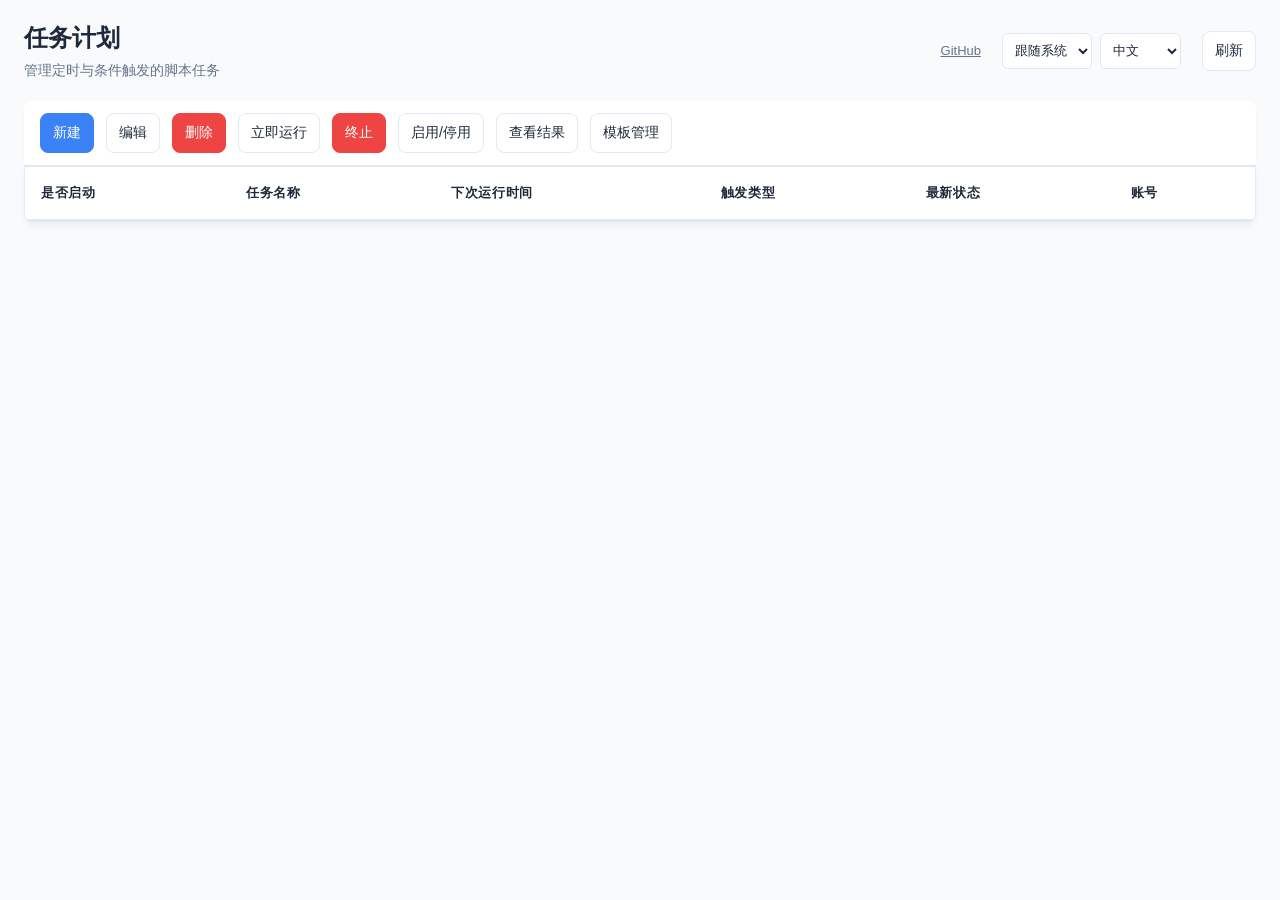
==== fn-scheduler/app/www/index.html @ 003c0824 "feat: 更新 fn-scheduler，优化前置任务界面效果" ====
<!DOCTYPE html>
<html lang="zh-CN">

<head>
  <meta charset="UTF-8" />
  <meta name="viewport" content="width=device-width, initial-scale=1" />
  <title data-i18n="app.title">任务计划</title>
  <link rel="stylesheet" href="style.css" />
</head>

<body>
  <header class="app-header">
    <div>
      <h1 data-i18n="app.title">任务计划</h1>
      <p class="subtitle" data-i18n="app.subtitle">管理定时与条件触发的脚本任务</p>
    </div>
    <div class="header-actions">
      <a href="https://github.com/RROrg/fn-apps" target="_blank" rel="noopener" id="githubLink"
        class="muted github-link" data-i18n="app.github">GitHub</a>
      <div class="theme-toggle-row">
        <select id="themeSelect" class="theme-select" aria-label="主题选择">
          <option value="system" data-i18n="theme.system">跟随系统</option>
          <option value="light" data-i18n="theme.light">亮模式</option>
          <option value="dark" data-i18n="theme.dark">暗模式</option>
        </select>
        <select id="langSelect" class="lang-select" aria-label="语言选择">
          <option value="zh-CN">中文</option>
          <option value="en">English</option>
        </select>
      </div>
      <button id="btnRefresh" class="ghost" data-i18n="btn.refresh">刷新</button>
    </div>
  </header>

  <main>
    <section class="panel table-panel">
      <div class="panel-toolbar toolbar">
        <button id="btnCreate" class="primary" data-i18n="btn.create">新建</button>
        <button id="btnEdit" data-i18n="btn.edit">编辑</button>
        <button id="btnDelete" class="danger" data-i18n="btn.delete">删除</button>
        <button id="btnRun" data-i18n="btn.run">立即运行</button>
        <button id="btnStop" class="danger" data-i18n="btn.stop">终止</button>
        <button id="btnToggle" data-i18n="btn.toggle">启用/停用</button>
        <button id="btnResults" data-i18n="btn.results">查看结果</button>
        <button id="btnManageTemplates" data-i18n="btn.manage_templates">模板管理</button>
      </div>

      <div class="table-wrapper">
        <table id="taskTable">
          <thead>
            <tr>
              <th data-i18n="table.enabled">是否启动</th>
              <th data-i18n="table.name">任务名称</th>
              <th data-i18n="table.next_run">下次运行时间</th>
              <th data-i18n="table.trigger">触发类型</th>
              <th data-i18n="table.latest_status">最新状态</th>
              <th data-i18n="table.account">账号</th>
            </tr>
          </thead>
          <tbody></tbody>
        </table>
        <div id="emptyState" class="empty hidden" data-i18n="empty.no_tasks">暂无任务，点击“新建”开始配置。</div>
      </div>
    </section>
  </main>

  <div id="taskModal" class="modal hidden" role="dialog" aria-modal="true">
    <div class="modal-content">
      <div class="modal-header">
        <h2 id="taskModalTitle" data-i18n="modal.task.new">新建任务</h2>
        <button class="ghost" data-close>&times;</button>
      </div>
      <form id="taskForm">
        <input type="hidden" name="task_id" />
        <div class="form-grid">
          <label>
            <span data-i18n="field.name">任务名称</span>
            <input type="text" name="name" required maxlength="64" />
          </label>
          <label>
            <span data-i18n="field.account">用户账号</span>
            <div class="account-wrapper">
              <select name="account" id="accountSelect" required></select>
              <button type="button" id="btnReloadAccounts" class="ghost small" data-i18n="btn.refresh">刷新</button>
            </div>
            <small id="accountStatus" class="muted account-status-text" data-i18n="field.account_hint">Linux
              环境仅可选择系统组的账号；Windows 环境默认使用当前登录账号</small>
          </label>
          <label>
            <span data-i18n="field.trigger">触发方式</span>
            <select name="trigger_type" id="triggerType">
              <option value="schedule" data-i18n="trigger.schedule">定时</option>
              <option value="event" data-i18n="trigger.event">事件</option>
            </select>
          </label>


        </div>

        <div class="form-section" data-section="schedule">
          <label>
            <span data-i18n="field.cron">Cron 表达式</span>
            <div class="cron-input-wrapper">
              <input type="text" name="schedule_expression" placeholder="例如：*/5 * * * *" data-i18n="cron.placeholder"
                data-i18n-attr="placeholder" />
              <button type="button" id="btnCronGenerator" class="ghost small"
                data-i18n="btn.cron_generator">生成器</button>
            </div>
            <small data-i18n="field.cron_hint">标准 5 字段 Cron，分钟 小时 日 月 周（周字段 0=周一）</small>
          </label>
        </div>

        <div class="form-section hidden" data-section="event">
          <label>
            <span data-i18n="field.event_type">事件类型</span>
            <select name="event_type" id="eventType">
              <option value="script" data-i18n="event.script">条件脚本</option>
              <option value="system_boot" data-i18n="event.system_boot">系统开机</option>
              <option value="system_shutdown" data-i18n="event.system_shutdown">系统关机</option>
            </select>
            <small data-i18n="field.event_hint">系统开/关机事件在服务启动或停止时各触发一次</small>
          </label>
          <div data-event-subsection="script">
            <label>
              <span data-i18n="event.script_note">条件脚本（返回 0 触发）</span>
              <textarea name="condition_script" rows="3"
                placeholder="#!/bin/bash&#10;test -f /tmp/ready.flag"></textarea>
            </label>
            <label>
              <span data-i18n="event.interval_label">检测间隔（秒）</span>
              <input type="number" name="condition_interval" min="10" value="60" />
            </label>
          </div>
        </div>

        <label>
          <span data-i18n="field.pre_tasks">前置任务</span>
          <div class="pretask-wrapper">
            <div id="preTaskChecklist" class="pretask-checklist" aria-label="前置任务选择"></div>
            <select name="pre_task_ids" id="preTaskSelect" multiple size="4" class="hidden-pretask-select"></select>
            <button type="button" id="btnClearPreTasks" class="ghost small" data-i18n="btn.clear_pre_tasks">全取消</button>
          </div>
          <small data-i18n="field.pre_tasks_hint">仅当所选任务最近一次成功后才执行</small>
        </label>

        <!-- 模板选择 -->
        <label>
          <span data-i18n="field.template">任务模板</span>
          <select name="template" id="templateSelect">
            <option value="">无模板（自定义）</option>
          </select>
          <small class="muted" data-i18n="field.template_hint">选择模板会自动填充任务内容</small>
        </label>

        <label>
          <span data-i18n="field.script">任务内容</span>
          <textarea name="script_body" rows="6" placeholder="#!/bin/bash&#10;echo hello" required></textarea>
        </label>

        <div class="modal-actions">
          <div class="modal-actions-left">
            <div class="inline-label">
              <span id="isActiveLabel" data-i18n="field.immediate">立即启动</span>
              <label class="switch" for="isActiveCheckbox">
                <input type="checkbox" id="isActiveCheckbox" name="is_active" checked aria-labelledby="isActiveLabel" />
                <span class="slider"></span>
              </label>
            </div>
          </div>
          <div>
            <button type="button" class="ghost" data-close data-i18n="btn.cancel">取消</button>
            <button type="submit" class="primary" data-i18n="btn.save">保存</button>
          </div>
        </div>
      </form>
    </div>
  </div>

  <div id="resultModal" class="modal hidden" role="dialog" aria-modal="true">
    <div class="modal-content large">
      <div class="modal-header">
        <div>
          <h2 data-i18n="modal.results.title">执行结果</h2>
          <p id="resultSubtitle" class="subtitle"></p>
        </div>
        <div class="modal-header-actions">
          <button id="btnClearResults" class="ghost" data-i18n="btn.clear">清空</button>
          <button class="ghost" data-close>&times;</button>
        </div>
      </div>
      <div class="result-list" id="resultList"></div>
    </div>
  </div>

  <!-- 模板管理模态框 -->
  <div id="templatesModal" class="modal hidden" role="dialog" aria-modal="true">
    <div class="modal-content large">
      <div class="modal-header">
        <div>
          <h2 data-i18n="modal.templates.title">模板管理</h2>
          <p class="subtitle" data-i18n="modal.templates.subtitle">增加、编辑、删除模板，或导入/导出为 JSON</p>
        </div>
        <div class="modal-header-actions">
          <button class="ghost" data-close>&times;</button>
        </div>
      </div>
      <div class="pad-1">
        <div class="templates-toolbar">
          <button id="btnAddTemplate" class="primary" data-i18n="btn.add">新增</button>
          <button id="btnEditTemplate" class="ghost" data-i18n="btn.edit">编辑</button>
          <button id="btnDeleteTemplate" class="danger" data-i18n="btn.delete">删除</button>
          <button id="btnPreviewTemplate" class="ghost" data-i18n="btn.preview">预览</button>
          <input id="templateImportFile" class="hidden-file-input" type="file" accept=".json" placeholder="/" />
          <button id="btnImportTemplates" class="ghost" data-i18n="btn.import">导入 JSON</button>
          <button id="btnExportTemplates" class="ghost" data-i18n="btn.export">导出 JSON</button>
        </div>

        <!-- 服务器文件选择模态（允许浏览服务器端文件系统并导入） -->
        <div id="serverFilePickerModal" class="modal hidden" role="dialog" aria-modal="true">
          <div class="modal-content">
            <div class="modal-header">
              <div>
                <h2 data-i18n="file.import_to_server_title">从服务器导入</h2>
                <p class="subtitle" data-i18n="file.import_to_server_subtitle">浏览服务器上的文件并导入</p>
              </div>
              <div class="modal-header-actions">
                <button class="ghost" data-close>&times;</button>
              </div>
            </div>
            <div class="pad-1">
              <div class="row-gap-bottom">
                <input id="serverPathInput" class="server-path-input" type="text" placeholder="/" />
                <button id="btnServerRefresh" class="ghost" data-i18n="btn.refresh">刷新</button>
              </div>
              <div id="serverFileList" class="server-file-list"></div>
              <div class="row-end">
                <button id="btnUseLocalFile" class="ghost" data-i18n="filepicker.import_to_local">从本地导入</button>
                <button id="btnSelectServerFile" class="primary" data-i18n="filepicker.import_selected">导入选中文件</button>
                <button class="ghost" data-close data-i18n="btn.cancel">取消</button>
              </div>
            </div>
          </div>
        </div>
        <div class="templates-table-wrapper">
          <table id="templatesTable" class="simple-table">
            <thead>
              <tr>
                <th data-i18n="template.col.key">Key</th>
                <th data-i18n="template.col.name">名称</th>
                <th data-i18n="template.col.preview">预览（首行）</th>
              </tr>
            </thead>
            <tbody></tbody>
          </table>
        </div>
      </div>
    </div>
  </div>

  <!-- 模板新增/编辑模态 -->
  <div id="templateEditModal" class="modal hidden" role="dialog" aria-modal="true">
    <div class="modal-content">
      <div class="modal-header">
        <h2 id="templateEditTitle" data-i18n="template.edit_title">新增模板</h2>
        <button class="ghost" data-close>&times;</button>
      </div>
      <form id="templateForm">
        <label>
          <span data-i18n="template.key_hint">Key（可选，留空自动生成）</span>
          <input type="text" name="key" maxlength="128" />
        </label>
        <label>
          <span data-i18n="template.name_label">名称</span>
          <input type="text" name="name" required maxlength="128" />
        </label>
        <label>
          <span data-i18n="template.script_label">脚本内容</span>
          <textarea name="script_body" rows="8" required></textarea>
        </label>
        <div class="modal-actions">
          <button type="button" class="ghost" data-close data-i18n="btn.cancel">取消</button>
          <button type="submit" class="primary" data-i18n="btn.save">保存</button>
        </div>
      </form>
    </div>
  </div>

  <div id="templatePreviewModal" class="modal hidden" role="dialog" aria-modal="true">
    <div class="modal-content large">
      <div class="modal-header">
        <div>
          <h2 data-i18n="template.preview_title">模板预览</h2>
          <p id="templatePreviewSubtitle" class="subtitle"></p>
        </div>
        <button class="ghost" data-close>&times;</button>
      </div>
      <pre id="templatePreviewContent"></pre>
    </div>
  </div>

  <div id="cronModal" class="modal hidden" role="dialog" aria-modal="true">
    <div class="modal-content">
      <div class="modal-header">
        <div>
          <h2 data-i18n="cron.generator_title">Cron 生成器</h2>
          <p class="subtitle" data-i18n="cron.generator_subtitle">通过选择常见规则快速生成 Cron 表达式</p>
        </div>
        <button class="ghost" data-close>&times;</button>
      </div>
      <form id="cronForm">
        <div class="cron-field-list">
          <div class="cron-field">
            <label>
              <span data-i18n="cron.field.minute">分钟</span>
              <select data-cron-field="minute">
                <option value="*" data-i18n="cron.opt.minute.every">每分钟 *</option>
                <option value="0" data-i18n="cron.opt.minute.zero">整点 0</option>
                <option value="*/5" data-i18n="cron.opt.minute.5">每 5 分钟 */5</option>
                <option value="*/10" data-i18n="cron.opt.minute.10">每 10 分钟 */10</option>
                <option value="*/15" data-i18n="cron.opt.minute.15">每 15 分钟 */15</option>
                <option value="custom" data-i18n="cron.opt.custom">自定义</option>
              </select>
            </label>
            <input type="text" class="cron-custom-input hidden" data-cron-custom="minute" placeholder="例如 0,15,30,45"
              data-i18n-attr="placeholder" />
          </div>
          <div class="cron-field">
            <label>
              <span data-i18n="cron.field.hour">小时</span>
              <select data-cron-field="hour">
                <option value="*" data-i18n="cron.opt.hour.every">每小时 *</option>
                <option value="*/2" data-i18n="cron.opt.hour.2">每 2 小时 */2</option>
                <option value="*/6" data-i18n="cron.opt.hour.6">每 6 小时 */6</option>
                <option value="*/12" data-i18n="cron.opt.hour.12">每 12 小时 */12</option>
                <option value="0" data-i18n="cron.opt.hour.midnight">每天 0 点</option>
                <option value="12" data-i18n="cron.opt.hour.noon">每天 12 点</option>
                <option value="custom" data-i18n="cron.opt.custom">自定义</option>
              </select>
            </label>
            <input type="text" class="cron-custom-input hidden" data-cron-custom="hour" placeholder="例如 0,6,12,18"
              data-i18n-attr="placeholder" />
          </div>
          <div class="cron-field">
            <label>
              <span data-i18n="cron.field.day">日期（天）</span>
              <select data-cron-field="day">
                <option value="*" data-i18n="cron.opt.day.every">每天 *</option>
                <option value="1" data-i18n="cron.opt.day.1">每月 1 日</option>
                <option value="15" data-i18n="cron.opt.day.15">每月 15 日</option>
                <option value="1-5" data-i18n="cron.opt.day.1_5">每月 1-5 日</option>
                <option value="custom" data-i18n="cron.opt.custom">自定义</option>
              </select>
            </label>
            <input type="text" class="cron-custom-input hidden" data-cron-custom="day" placeholder="例如 1-5 或 1,15"
              data-i18n-attr="placeholder" />
          </div>
          <div class="cron-field">
            <label>
              <span data-i18n="cron.field.month">月份</span>
              <select data-cron-field="month">
                <option value="*" data-i18n="cron.opt.month.every">每月 *</option>
                <option value="*/3" data-i18n="cron.opt.month.quarter">每季度 */3</option>
                <option value="1" data-i18n="cron.opt.month.jan">1 月</option>
                <option value="6" data-i18n="cron.opt.month.jun">6 月</option>
                <option value="12" data-i18n="cron.opt.month.dec">12 月</option>
                <option value="custom" data-i18n="cron.opt.custom">自定义</option>
              </select>
            </label>
            <input type="text" class="cron-custom-input hidden" data-cron-custom="month" placeholder="例如 3,6,9,12"
              data-i18n-attr="placeholder" />
          </div>
          <div class="cron-field">
            <label>
              <span data-i18n="cron.field.weekday">星期（0=周一）</span>
              <select data-cron-field="weekday">
                <option value="*" data-i18n="cron.opt.weekday.every">每周 *</option>
                <option value="0-4" data-i18n="cron.opt.weekday.workdays">工作日 0-4</option>
                <option value="0" data-i18n="cron.opt.weekday.mon">周一 0</option>
                <option value="4" data-i18n="cron.opt.weekday.fri">周五 4</option>
                <option value="5" data-i18n="cron.opt.weekday.sat">周六 5</option>
                <option value="6" data-i18n="cron.opt.weekday.sun">周日 6</option>
                <option value="custom" data-i18n="cron.opt.custom">自定义</option>
              </select>
            </label>
            <input type="text" class="cron-custom-input hidden" data-cron-custom="weekday" placeholder="例如 0,2,4"
              data-i18n-attr="placeholder" />
          </div>
        </div>
        <div class="cron-preview">
          <div class="cron-preview-row">
            <div>
              <span data-i18n="cron.current_expression">当前表达式：</span>
              <code id="cronPreview">* * * * *</code>
            </div>
            <div id="cronNextTimes" class="muted cron-next-times">
            </div>
          </div>
        </div>
        <small class="muted" data-i18n="cron.hint">顺序：分钟 小时 日 月 周；自定义字段可使用数字、*、/、,、-，为空时默认 *</small>
        <div class="modal-actions">
          <button type="button" class="ghost" data-close data-i18n="btn.cancel">取消</button>
          <button type="button" id="btnApplyCron" class="primary" data-i18n="btn.apply_cron">填入 Cron</button>
        </div>
      </form>
    </div>
  </div>

  <div id="toast" class="toast hidden"></div>

  <script type="module">
    import translations from './i18n.js';

    function t(key, lang) {
      const L = translations[lang] || translations['zh-CN'];
      return L[key] ?? key;
    }

    function applyTranslations(lang) {
      document.documentElement.lang = lang;
      // title
      const docTitle = document.querySelector('title[data-i18n]');
      if (docTitle) { docTitle.textContent = t(docTitle.getAttribute('data-i18n'), lang); }
      // elements
      document.querySelectorAll('[data-i18n]').forEach(el => {
        const key = el.getAttribute('data-i18n');
        if (!key) return;
        // placeholders or attributes
        const attr = el.getAttribute('data-i18n-attr');
        if (attr) { el.setAttribute(attr, t(key, lang)); }
        else { el.textContent = t(key, lang); }
      });
      // expose a simple global API for other modules
      window.__i18n = window.__i18n || {};
      window.__i18n.lang = lang;
      window.__i18n.translate = (k) => t(k, window.__i18n.lang);
      window.__i18n.setLang = (l) => { localStorage.setItem('lang', l); applyTranslations(l); };
    }

    // Theme handling (supports: 'system', 'light', 'dark')
    const prefersDarkMQ = window.matchMedia && window.matchMedia('(prefers-color-scheme: dark)');
    function resolveSystemTheme() {
      return (prefersDarkMQ && prefersDarkMQ.matches) ? 'dark' : 'light';
    }

    function applyTheme(theme) {
      const root = document.documentElement;
      const effective = theme === 'system' ? resolveSystemTheme() : theme;
      if (effective === 'dark') root.classList.add('dark'); else root.classList.remove('dark');
      const sel = document.getElementById('themeSelect');
      if (sel) sel.value = theme;
      localStorage.setItem('theme', theme);
    }

    (function init() {
      const savedLang = localStorage.getItem('lang') || navigator.language || 'zh-CN';
      const lang = savedLang.startsWith('en') ? 'en' : 'zh-CN';
      const sel = document.getElementById('langSelect');
      if (sel) sel.value = lang;
      applyTranslations(lang);

      const savedTheme = localStorage.getItem('theme') || 'system';
      const themeSel = document.getElementById('themeSelect');
      if (themeSel) themeSel.value = savedTheme;
      applyTheme(savedTheme);

      // listen for system color-scheme changes when using 'system'
      if (prefersDarkMQ) {
        const mqHandler = () => {
          if (localStorage.getItem('theme') === 'system') applyTheme('system');
        };
        if (prefersDarkMQ.addEventListener) prefersDarkMQ.addEventListener('change', mqHandler);
        else if (prefersDarkMQ.addListener) prefersDarkMQ.addListener(mqHandler);
      }

      // handlers
      document.getElementById('langSelect')?.addEventListener('change', (e) => {
        const v = e.target.value; localStorage.setItem('lang', v); applyTranslations(v);
      });
      document.getElementById('themeSelect')?.addEventListener('change', (e) => {
        const v = e.target.value; applyTheme(v);
      });
    })();

    // 延迟加载主脚本，确保翻译与主题先生效
    import('./app.js').catch(err => { console.error('Failed to load app.js', err) });
  </script>
</body>

</html>
---- fn-scheduler/app/www/style.css ----
:root {
  --bg: #f8fafc;
  --surface: #ffffff;
  --border: #e2e8f0;
  --text: #1e293b;
  --muted: #64748b;
  --primary: #3b82f6;
  --primary-light: #60a5fa;
  --primary-dark: #2563eb;
  --danger: #ef4444;
  --danger-light: #f87171;
  --success: #10b981;
  --warning: #f59e0b;
  --info: #06b6d4;
  --radius: 8px;
  --shadow-sm: 0 1px 2px 0 rgba(0, 0, 0, 0.05);
  --shadow: 0 4px 6px -1px rgba(0, 0, 0, 0.06);
  --shadow-lg: 0 10px 15px -3px rgba(0, 0, 0, 0.1), 0 4px 6px -2px rgba(0, 0, 0, 0.05);
  font-family: "Inter", "Segoe UI", -apple-system, BlinkMacSystemFont, sans-serif;
  /* 滚动条 */
  --scrollbar-size: 8px;
  --scrollbar-bg: transparent;
  --scrollbar-track: #f1f5f9;
  --scrollbar-thumb: #cbd5e1;
  --scrollbar-thumb-hover: #94a3b8;
  --scrollbar-thumb-active: #64748b;

  /* aliases kept for compatibility with existing code */
  --fg: var(--text);
  --card: var(--surface);
  --accent: var(--primary);
  --preview-bg: #0f172a;
  --preview-text: #f8fafc;

  /* selected row highlight colors */
  --selected-bg: rgba(224, 242, 254, 0.6);
  --selected-border: rgba(37, 99, 235, 0.9);
}

/* dark theme overrides (merged) */
.dark {
  /* Visual Studio Dark inspired palette */
  --bg: #1e1e1e;
  --text: #d4d4d4;
  --muted: #9e9e9e;
  --surface: #252526;
  --accent: #007acc;
  --border: #3c3c3c;
  --primary: #007acc;
  --primary-light: #0a84ff;
  --primary-dark: #005a9e;
  --danger: #f44747;
  --success: #4caf50;
  --radius: 8px;
  --shadow-sm: none;
  --shadow: none;
  --preview-bg: #1e1e1e;
  --preview-text: #d4d4d4;

  /* selected row highlight colors (VS-like blue) */
  --selected-bg: rgba(0, 122, 204, 0.18);
  --selected-border: rgba(0, 122, 204, 0.9);

  /* alias mappings for compatibility */
  --fg: var(--text);
  --card: var(--surface);
  --accent: var(--primary);
  /* 滚动条 */
  --scrollbar-track: #0b1220;
  --scrollbar-thumb: #374151;
  --scrollbar-thumb-hover: #4b5563;
  --scrollbar-thumb-active: #6b7280;
}

* {
  box-sizing: border-box;
  margin: 0;
  padding: 0;
}

html {
  height: 100%;
  background: var(--bg);
  color: var(--fg);
}

body {
  margin: 0;
  background: var(--bg);
  color: var(--text);
  min-height: 100vh;
  display: flex;
  flex-direction: column;
  overflow: hidden;
  font-size: 14px;
  line-height: 1.5;
}

main {
  padding: 0 24px 48px;
  flex: 1;
}

/* 头部样式 */
.app-header {
  padding: 20px 24px;
  display: flex;
  justify-content: space-between;
  align-items: center;
  position: sticky;
  top: 0;
  z-index: 50;
}

.btn-theme,
.theme-select,
.lang-select {
  color: var(--fg);
  padding: 6px 8px;
  border-radius: 6px;
  width: auto;
}

.theme-toggle-row {
  display: flex;
  align-items: center;
  gap: 0.5rem;
}

.app-header h1 {
  font-size: 24px;
  font-weight: 700;
  color: var(--text);
  margin: 0;
}

.subtitle {
  color: var(--muted);
  font-size: 14px;
  margin: 4px 0 0;
  font-weight: 400;
}

/* 按钮样式 */
button {
  border: 1px solid var(--border);
  border-radius: var(--radius);
  padding: 10px 12px;
  font-size: 14px;
  font-weight: 500;
  cursor: pointer;
  background: var(--surface);
  color: var(--text);
  transition: all 0.2s cubic-bezier(0.4, 0, 0.2, 1);
  display: inline-flex;
  align-items: center;
  justify-content: center;
  gap: 6px;
}

button:hover:not(:disabled) {
  background: #f8fafc;
  border-color: #cbd5e1;
  transform: translateY(-1px);
}

button.primary {
  background: var(--primary);
  color: white;
  border-color: var(--primary);
}

button.primary:hover:not(:disabled) {
  background: var(--primary-dark);
  border-color: var(--primary-dark);
  transform: translateY(-1px);
}

button.danger {
  background: var(--danger);
  border-color: var(--danger);
  color: white;
}

button.danger:hover:not(:disabled) {
  background: #dc2626;
  border-color: #dc2626;
  transform: translateY(-1px);
}

button.ghost:hover:not(:disabled) {
  background: rgba(0, 0, 0, 0.05);
  color: var(--text);
}


button:disabled {
  opacity: 0.5;
  cursor: not-allowed;
  transform: none !important;
}

/* 统一按钮选中态（用于工具栏按钮、模板页等） */
button.selected,
button[aria-pressed="true"] {
  background: var(--primary);
  color: #ffffff;
  border-color: var(--primary);
  box-shadow: 0 6px 12px rgba(59, 130, 246, 0.12);
}

.templates-toolbar button.selected,
.templates-toolbar button[aria-pressed="true"] {
  background: var(--primary);
  color: #ffffff;
  border-color: var(--primary);
}

/* 对于使用 ghost 风格但希望在选中时显示强调（如果需要更柔和的视觉，可改用半透明背景） */
button.ghost.selected {
  background: rgba(59, 130, 246, 0.12);
  color: var(--primary);
  border-color: rgba(59, 130, 246, 0.2);
}

/* 工具栏 */
.toolbar {
  display: flex;
  gap: 12px;
  flex-wrap: wrap;
  align-items: center;
}

.panel .panel-toolbar {
  display: flex;
  gap: 12px;
  flex-wrap: wrap;
  align-items: center;
  background: var(--surface);
  border-bottom: 1px solid var(--border);
  padding: 12px 16px;
  box-shadow: var(--shadow-sm);
  border-top-left-radius: var(--radius);
  border-top-right-radius: var(--radius);
}

.toolbar button:not(.primary):not(.danger):not(.ghost):hover:not(:disabled) {
  background: rgba(0, 0, 0, 0.05);
  color: var(--text);
  transform: translateY(-1px);
}

.dark .toolbar button:not(.primary):not(.danger):not(.ghost):hover:not(:disabled) {
  background: rgba(255, 255, 255, 0.04);
}

/* 表格容器 */
.table-wrapper {
  background: var(--surface);
  border-radius: var(--radius);
  border: 1px solid var(--border);
  /* allow scroll when task list grows */
  overflow: auto;
  max-height: calc(100vh - 190px);
  box-shadow: var(--shadow);
  margin-top: 12px;
}

/* 当 table-wrapper 在合并的 panel 中时，移除重复的上边距并收敛圆角（toolbar 负责上半部分圆角） */
.panel.table-panel .table-wrapper {
  margin-top: 0;
  border-top-left-radius: 0;
  border-top-right-radius: 0;
}

#taskTable {
  width: 100%;
  border-collapse: collapse;
}

/* 固定表头并确保表格容器可滚动 */
#taskTable thead th {
  position: sticky;
  top: 0;
  z-index: 5;
  background: var(--surface);
}

#taskTable thead {
  background: var(--surface);
}

#taskTable th {
  padding: 16px;
  border-bottom: 2px solid var(--border);
  text-align: left;
  font-weight: 600;
  color: var(--text);
  font-size: 13px;
  text-transform: uppercase;
  letter-spacing: 0.05em;
}

#taskTable td {
  padding: 16px;
  border-bottom: 1px solid var(--border);
  font-size: 14px;
}

#taskTable tbody tr {
  cursor: pointer;
  transition: background-color 0.2s;
}

#taskTable tbody tr:hover {
  background: rgba(0, 0, 0, 0.03);
}

#taskTable tbody tr.selected {
  background: var(--selected-bg);
  border-left: 3px solid var(--selected-border, var(--primary));
}

/* 状态标签 */
.status-pill {
  display: inline-flex;
  align-items: center;
  padding: 4px 12px;
  border-radius: 999px;
  font-size: 12px;
  font-weight: 600;
  line-height: 1;
  text-transform: uppercase;
  letter-spacing: 0.05em;
}

.status-success {
  background: #d1fae5;
  color: #065f46;
}

.status-failed {
  background: #fee2e2;
  color: #991b1b;
}

.status-running {
  background: #dbeafe;
  color: #1e40af;
}

.status-unknown {
  background: #f1f5f9;
  color: #475569;
}

/* 徽章 */
.badge {
  padding: 4px 12px;
  border-radius: 999px;
  font-size: 12px;
  font-weight: 600;
  color: white;
  display: inline-block;
  line-height: 1;
}

.badge-active {
  background: var(--success);
}

.badge-paused {
  background: var(--muted);
}

/* 任务名称样式 */
.task-name {
  font-weight: 500;
  color: var(--text);
}

/* 空状态 */
.empty {
  padding: 64px 24px;
  text-align: center;
  color: var(--muted);
  font-size: 14px;
}

.muted {
  color: var(--muted);
  font-size: 13px;
}

.hidden {
  display: none !important;
}

/* 模态框 */
.modal {
  position: fixed;
  inset: 0;
  background: rgba(15, 23, 42, 0.5);
  -webkit-backdrop-filter: blur(4px);
  backdrop-filter: blur(4px);
  display: flex;
  align-items: center;
  justify-content: center;
  padding: 24px;
  z-index: 1000;
  animation: fadeIn 0.2s ease;
}

@keyframes fadeIn {
  from {
    opacity: 0;
  }

  to {
    opacity: 1;
  }
}

.modal-content {
  background: var(--surface);
  border-radius: var(--radius);
  padding: 20px;
  width: min(720px, 100%);
  max-height: 90vh;
  overflow-y: auto;
  box-shadow: var(--shadow-lg);
  animation: slideUp 0.3s cubic-bezier(0.4, 0, 0.2, 1);
}

@keyframes slideUp {
  from {
    transform: translateY(20px);
    opacity: 0;
  }

  to {
    transform: translateY(0);
    opacity: 1;
  }
}

.modal-content.large {
  width: min(960px, 100%);
}

.modal-header {
  display: flex;
  justify-content: space-between;
  align-items: flex-start;
  margin-bottom: 4px;
  padding-bottom: 16px;
  border-bottom: 1px solid var(--border);
}

.modal-header h2 {
  font-size: 20px;
  font-weight: 600;
  color: var(--text);
  margin: 0;
}

.modal-header-actions {
  display: flex;
  gap: 8px;
  align-items: center;
}

/* 表单网格 */
.form-grid {
  display: grid;
  grid-template-columns: repeat(auto-fit, minmax(200px, 1fr));
  margin-bottom: 0;
  gap: 8px;
}

/* 表单元素 */
label {
  display: flex;
  flex-direction: column;
  gap: 6px;
  font-size: 14px;
  margin-bottom: 12px;
}

label>span {
  font-weight: 600;
  color: var(--text);
  font-size: 13px;
  display: flex;
  align-items: center;
  gap: 4px;
}

label>span:after {
  content: attr(data-required);
  color: var(--danger);
  font-size: 12px;
  margin-left: 4px;
}

input[type="text"],
input[type="number"],
select,
textarea {
  width: 100%;
  border: 1px solid var(--border);
  border-radius: var(--radius);
  padding: 8px 10px;
  font-size: 13px;
  font-family: inherit;
  background: var(--surface);
  color: var(--text);
  transition: all 0.2s;
}

/* 统一表单控件高度，保证同一行内的输入/选择/按钮垂直对齐 */
input[type="text"],
input[type="number"],
select {
  height: 36px;
  line-height: 1.2;
}

.account-wrapper {
  display: flex;
  gap: 8px;
  align-items: center;
  /* 保持居中对齐 */
}

.account-wrapper button {
  /* 小号按钮与输入一致高度 */
  height: 36px;
  padding: 6px 10px;
}

/* 使所有 small 按钮在表单行中与输入框同高（包括 Cron 生成器与全取消） */
button.small,
.cron-input-wrapper button,
.pretask-wrapper button {
  height: 36px;
  padding: 6px 10px;
  display: inline-flex;
  align-items: center;
  justify-content: center;
}

input[type="text"]:focus,
input[type="number"]:focus,
select:focus,
textarea:focus {
  outline: none;
  border-color: var(--primary);
  box-shadow: 0 0 0 3px rgba(59, 130, 246, 0.1);
}

textarea {
  resize: vertical;
  min-height: 90px;
  font-family: "JetBrains Mono", "Fira Code", Consolas, monospace;
  font-size: 13px;
  line-height: 1.5;
}

small {
  color: var(--muted);
  font-size: 12px;
  line-height: 1.4;
}

/* 开关样式 */
.switch {
  position: relative;
  display: inline-flex;
  width: 52px;
  height: 28px;
  margin: 0;
  align-self: center;
}

.switch input {
  opacity: 0;
  width: 0;
  height: 0;
}

.switch .slider {
  position: absolute;
  cursor: pointer;
  inset: 0;
  background: #cbd5e1;
  border-radius: 999px;
  transition: 0.3s cubic-bezier(0.4, 0, 0.2, 1);
}

.switch .slider::before {
  position: absolute;
  content: "";
  height: 22px;
  width: 22px;
  left: 3px;
  bottom: 3px;
  background: white;
  border-radius: 50%;
  transition: 0.3s cubic-bezier(0.4, 0, 0.2, 1);
  box-shadow: 0 2px 4px rgba(0, 0, 0, 0.2);
}

.switch input:checked+.slider {
  background: var(--primary);
}

.switch input:checked+.slider::before {
  transform: translateX(24px);
}

/* 表单部分 */
.form-section {
  background: transparent;
  border: none;
  border-radius: 0;
  padding: 0;
  margin: 0;
}

.modal-actions {
  display: flex;
  justify-content: flex-end;
  gap: 10px;
  margin-top: 16px;
  padding-top: 12px;
  border-top: 1px solid var(--border);
}

/* 包装器样式 */
.account-wrapper,
.cron-input-wrapper,
.pretask-wrapper {
  display: flex;
  gap: 8px;
  align-items: center;
}

/* 账号选择框宽度自动填充 */
.account-wrapper select,
.pretask-wrapper select {
  flex: 1;
}

/* 增大前置任务多选框 */
.pretask-wrapper select {
  min-height: 120px;
  /* 也可改为 160px，根据需要调整 */
  height: auto;
  /* 避免被统一 height 覆盖 */
}

.hidden-pretask-select {
  display: none;
}

.pretask-checklist {
  flex: 1;
  min-height: 120px;
  max-height: 120px;
  overflow: auto;
  border: 1px solid var(--border);
  border-radius: var(--radius);
  background: var(--surface);
  padding: 6px;
}

.pretask-item {
  display: flex;
  flex-direction: row;
  align-items: center;
  gap: 8px;
  padding: 0px 8px;
  border-radius: 6px;
  color: var(--text);
  cursor: pointer;
}

.pretask-item:hover {
  background: rgba(59, 130, 246, 0.08);
}

.pretask-item input[type="checkbox"] {
  margin: 0;
  flex: 0 0 auto;
  margin-bottom: 0;
}

.pretask-item span {
  font-size: 13px;
  line-height: 1.4;
}

.pretask-empty {
  color: var(--muted);
  padding: 8px;
  font-size: 12px;
}

.cron-input-wrapper input {
  flex: 1;
}

/* Cron生成器样式 */
.cron-field-list {
  display: grid;
  /* 在宽视口一行显示 5 个字段，等分列；窄屏由 media query 回退为单列 */
  grid-template-columns: repeat(5, minmax(0, 1fr));
  gap: 8px;
  margin: 12px 0;
}

.cron-field {
  border: 1px solid var(--border);
  border-radius: var(--radius);
  padding: 8px;
  background: var(--surface);
}

.cron-field label>span {
  font-size: 11px;
  text-transform: uppercase;
  letter-spacing: 0.04em;
  color: var(--muted);
}

.cron-custom-input {
  margin-top: 8px;
}

.cron-preview {
  background: var(--surface);
  border-radius: var(--radius);
  padding: 10px;
  margin: 12px 0;
  font-family: "JetBrains Mono", "Fira Code", Consolas, monospace;
  font-size: 13px;
}

.cron-preview code {
  font-family: inherit;
  font-weight: 600;
  color: var(--primary);
  background: rgba(59, 130, 246, 0.1);
  padding: 4px 8px;
  border-radius: 4px;
  margin-left: 8px;
}

/* 更小的控件用于 Cron 生成器，使行高更紧凑 */
.cron-field select,
.cron-field input.cron-custom-input,
.cron-field .cron-custom-input {
  padding: 6px 8px;
  font-size: 12px;
}

/* 结果列表 */
.result-list {
  display: flex;
  flex-direction: column;
  gap: 16px;
  max-height: 600px;
  overflow-y: auto;
  padding: 4px;
}

.result-card {
  border: 1px solid var(--border);
  border-radius: var(--radius);
  padding: 20px;
  background: var(--surface);
  transition: all 0.2s;
}

.result-card:hover {
  border-color: var(--primary);
  box-shadow: var(--shadow);
}

.result-card header {
  display: flex;
  justify-content: space-between;
  align-items: center;
  margin-bottom: 16px;
  flex-wrap: wrap;
  gap: 12px;
}

.result-card pre {
  background: #1e293b;
  color: #f1f5f9;
  margin: 0;
  padding: 16px;
  border-radius: var(--radius);
  max-height: 300px;
  overflow-y: auto;
  font-size: 12px;
  line-height: 1.6;
  font-family: "JetBrains Mono", "Fira Code", Consolas, monospace;
}

/* Toast通知 */
.toast {
  position: fixed;
  bottom: 24px;
  right: 24px;
  background: var(--text);
  color: white;
  padding: 16px 24px;
  border-radius: var(--radius);
  box-shadow: var(--shadow-lg);
  animation: slideIn 0.3s cubic-bezier(0.4, 0, 0.2, 1);
  z-index: 1001;
  max-width: 400px;
  display: flex;
  align-items: center;
  gap: 12px;
}

@keyframes slideIn {
  from {
    transform: translateX(100%);
    opacity: 0;
  }

  to {
    transform: translateX(0);
    opacity: 1;
  }
}

.toast:before {
  content: "";
  width: 4px;
  height: 24px;
  background: currentColor;
  border-radius: 2px;
}

.toast.hidden {
  animation: slideOut 0.3s cubic-bezier(0.4, 0, 0.2, 1);
  transform: translateX(100%);
  opacity: 0;
}

@keyframes slideOut {
  from {
    transform: translateX(0);
    opacity: 1;
  }

  to {
    transform: translateX(100%);
    opacity: 0;
  }
}

/* 模板选择样式 */
#templateSelect {
  width: 100%;
  padding: 8px 10px;
  border: 1px solid var(--border);
  border-radius: var(--radius);
  background: var(--surface);
  color: var(--text);
  font-size: 13px;
  transition: all 0.2s;
}

/* Templates management styles */
.simple-table {
  width: 100%;
  border-collapse: collapse;
}

.simple-table thead th {
  text-align: left;
  padding: 10px;
  border-bottom: 1px solid var(--border);
  background: var(--surface);
  font-weight: 600;
}

.simple-table td {
  padding: 10px;
  border-bottom: 1px solid var(--border);
  vertical-align: top;
  font-size: 13px;
}

.simple-table tbody tr {
  cursor: pointer;
  transition: background 0.12s;
}

.simple-table tbody tr:hover {
  background: rgba(0, 0, 0, 0.03);
}

.simple-table tbody tr.selected {
  background: rgba(59, 130, 246, 0.08);
  outline: 2px solid rgba(59, 130, 246, 0.12);
}

/* 加强选中行的视觉对比并添加左侧强调线 */
.simple-table tbody tr.selected {
  background: rgba(59, 130, 246, 0.12);
  outline: none;
  box-shadow: inset 0 0 0 1px rgba(59, 130, 246, 0.06);
  border-left: 4px solid var(--primary);
}

/* 可聚焦行样式（键盘导航时可见） */
.simple-table tbody tr:focus {
  outline: 3px solid rgba(59, 130, 246, 0.14);
  background: rgba(59, 130, 246, 0.06);
}

.templates-toolbar {
  display: flex;
  gap: 8px;
  align-items: center;
  margin-bottom: 0.75rem;
  padding-top: 4px;
  flex-wrap: nowrap;
  overflow: auto;
}

/* 将导入/导出按钮视觉分组并略微收紧间距 */
#btnImportTemplates,
#btnExportTemplates {
  margin-left: 4px;
}

/* 更紧凑的模态内容 for templates */
#templatesModal .modal-content {
  width: min(920px, 100%);
  padding: 18px;
}

/* 模板表格可滚动容器，保证在模态内可独立滚动 */
.templates-table-wrapper {
  max-height: 46vh;
  overflow: auto;
  border-radius: 6px;
}

/* 模板编辑表单使脚本区域更大 */
#templateEditModal textarea {
  min-height: 200px;
  font-family: JetBrains Mono, Consolas, monospace;
  font-size: 13px;
}

/* 预览区域统一样式（替换内联样式） */
#templatePreviewContent {
  white-space: pre-wrap;
  background: var(--preview-bg);
  color: var(--preview-text);
  padding: 16px;
  border-radius: 8px;
  max-height: 60vh;
  overflow: auto;
  font-family: JetBrains Mono, Consolas, monospace;
  font-size: 13px;
}

/* Utility classes to replace inline styles in index.html */
.header-actions {
  display: flex;
  align-items: center;
  gap: 1.5em;
}

.modal-actions-left {
  margin-right: auto;
  display: flex;
  align-items: center;
  gap: 0.5rem;
}

.inline-label {
  display: flex;
  align-items: center;
  gap: 0.5rem;
}

.pad-1 {
  padding: 1rem;
}

.row-gap-bottom {
  display: flex;
  gap: 0.5rem;
  margin-bottom: 0.5rem;
}

.server-path-input {
  flex: 1;
  padding: 6px;
  border: 1px solid var(--border);
  border-radius: 6px;
}

.hidden-file-input {
  display: none;
}

.server-file-list {
  max-height: 40vh;
  overflow: auto;
  border: 1px solid var(--border);
  border-radius: 6px;
  padding: 8px;
  background: var(--surface);
}

/* server file rows */
.server-file-list .srv-file {
  display: flex;
  align-items: center;
  gap: 0.5rem;
  padding: 6px 8px;
  border-radius: 6px;
  cursor: pointer;
  -webkit-user-select: none;
  user-select: none;
}

.server-file-list .srv-file .srv-icon {
  width: 28px;
  text-align: center;
  flex: 0 0 28px;
}

.server-file-list .srv-file .srv-name {
  flex: 1 1 auto;
  overflow: hidden;
  text-overflow: ellipsis;
  white-space: nowrap;
}

.server-file-list .srv-file:hover {
  background: rgba(0, 0, 0, 0.04);
}

.server-file-list .srv-file.selected {
  background: var(--selected-bg);
  border: 1px solid var(--selected-border);
}

.row-end {
  margin-top: 0.75rem;
  display: flex;
  gap: 0.5rem;
  justify-content: flex-end;
}

.cron-preview-row {
  display: flex;
  align-items: center;
  justify-content: space-between;
}

.cron-next-times {
  font-size: 0.95em;
  text-align: right;
  min-width: 220px;
}

/* 略微加深模态遮罩以提升可读性 */
.modal {
  background: rgba(15, 23, 42, 0.6);
}

/* 让表头在模态内滚动时保持可见 */
.simple-table thead th {
  position: sticky;
  top: 0;
  z-index: 12;
}

/* 响应式设计 */
@media (max-width: 768px) {
  main {
    padding: 0 16px 32px;
  }

  .app-header {
    padding: 16px;
    flex-direction: column;
    gap: 16px;
    align-items: flex-start;
  }

  .app-header>div:last-child {
    width: 100%;
    justify-content: space-between;
  }

  .toolbar {
    margin: 0 -16px;
    padding: 16px;
    top: 145px;
    overflow-x: auto;
  }

  .table-wrapper {
    border-radius: 0;
    border-left: none;
    border-right: none;
  }

  .modal {
    padding: 16px;
  }

  .modal-content {
    padding: 16px;
  }

  .form-grid {
    grid-template-columns: 1fr;
    gap: 16px;
  }

  .cron-field-list {
    grid-template-columns: 1fr;
  }

  .result-card header {
    flex-direction: column;
    align-items: flex-start;
  }

  .toast {
    left: 16px;
    right: 16px;
    max-width: none;
  }
}

@media (max-width: 480px) {
  button {
    padding: 8px 12px;
    font-size: 13px;
  }

  #taskTable th,
  #taskTable td {
    padding: 12px;
  }

  .modal-content {
    padding: 20px;
  }
}

/* 滚动条样式 */
@supports (scrollbar-width: thin) {
  * {
    scrollbar-width: thin;
    scrollbar-color: var(--scrollbar-thumb) var(--scrollbar-track);
  }
}

/* WebKit 浏览器 */
::-webkit-scrollbar {
  width: var(--scrollbar-size);
  height: var(--scrollbar-size);
  background: var(--scrollbar-bg);
}

::-webkit-scrollbar-track {
  background: var(--scrollbar-track);
  border-radius: calc(var(--scrollbar-size) / 2);
}

::-webkit-scrollbar-thumb {
  background: var(--scrollbar-thumb);
  border-radius: calc(var(--scrollbar-size) / 2);
  border: 2px solid transparent;
  background-clip: padding-box;
  transition: background-color 0.12s ease;
}

::-webkit-scrollbar-thumb:hover {
  background: var(--scrollbar-thumb-hover);
}

::-webkit-scrollbar-thumb:active {
  background: var(--scrollbar-thumb-active);
}

::-webkit-scrollbar-corner {
  background: transparent;
}

/* 强制色或高对比模式下保持可见性 */
@media (forced-colors: active) {
  @supports (scrollbar-color: auto) {
    * {
      scrollbar-color: Canvas Text;
    }
  }
}

@media (prefers-contrast: more) {
  @supports (scrollbar-color: auto) {
    * {
      scrollbar-color: var(--scrollbar-thumb) var(--scrollbar-track);
    }
  }
}
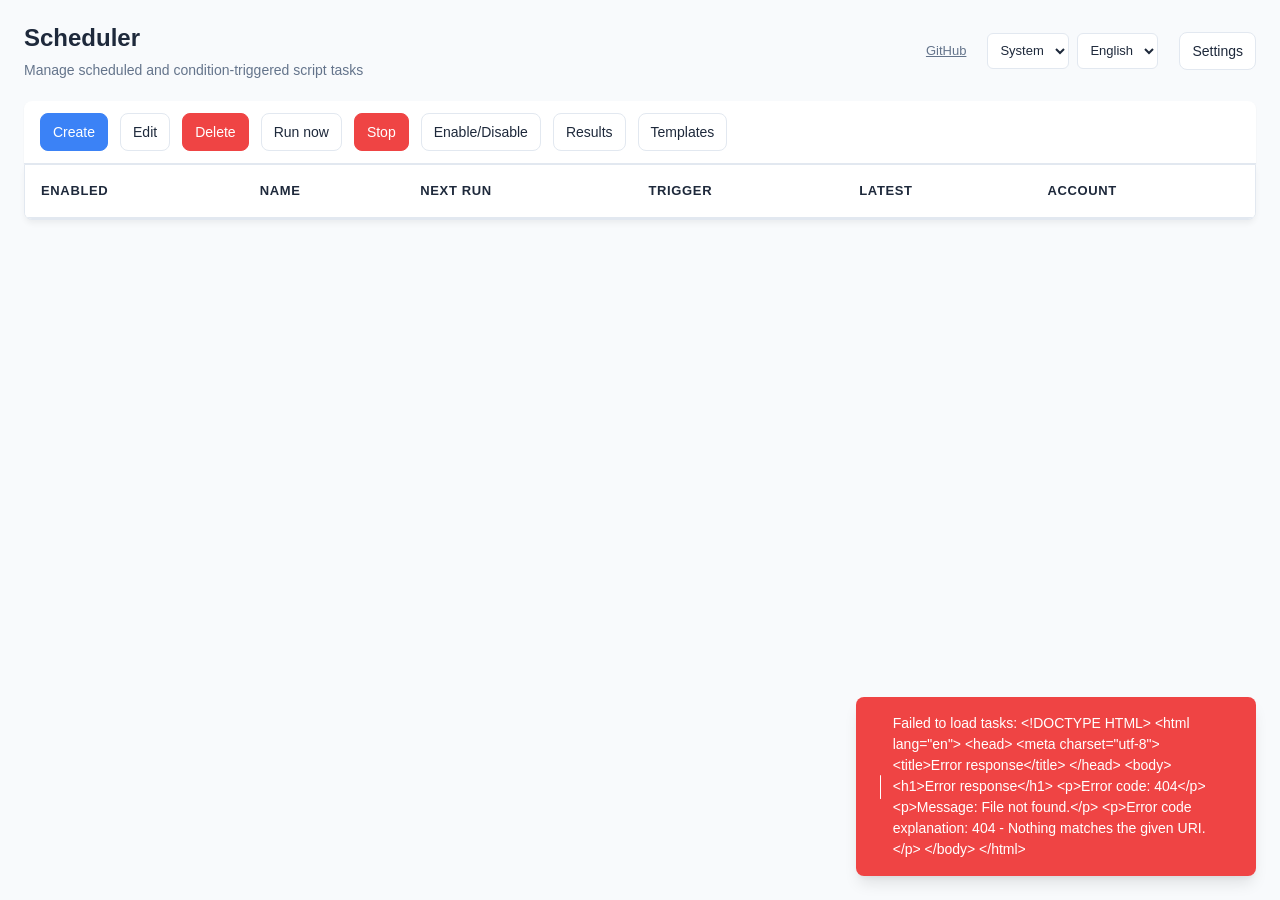
==== commit 760614ee: "feat: 更新 fn-scheduler, 添加设置功能，允许用户调整任务超时和结果保留策略；优化结果日志显示" ====
--- a/fn-scheduler/app/www/index.html
+++ b/fn-scheduler/app/www/index.html
@@ -28,7 +28,7 @@
           <option value="en">English</option>
         </select>
       </div>
-      <button id="btnRefresh" class="ghost" data-i18n="btn.refresh">刷新</button>
+      <button id="btnSettings" class="ghost" data-i18n="btn.settings">设置</button>
     </div>
   </header>
 
@@ -189,6 +189,65 @@
         </div>
       </div>
       <div class="result-list" id="resultList"></div>
+    </div>
+  </div>
+
+  <div id="settingsModal" class="modal hidden" role="dialog" aria-modal="true">
+    <div class="modal-content">
+      <div class="modal-header">
+        <div>
+          <h2 data-i18n="modal.settings.title">运行设置</h2>
+          <p class="subtitle" data-i18n="modal.settings.subtitle">调整结果保留与执行超时等全局参数</p>
+        </div>
+        <button class="ghost" data-close>&times;</button>
+      </div>
+      <form id="settingsForm">
+        <div class="settings-groups">
+          <section class="settings-group" aria-labelledby="settingsResultsTitle">
+            <div class="settings-group-header">
+              <h3 id="settingsResultsTitle" data-i18n="settings.group.results.title">结果与日志</h3>
+              <p data-i18n="settings.group.results.subtitle">控制执行记录保留数量，以及结果列表默认显示多少日志内容。</p>
+            </div>
+            <div class="form-grid">
+              <label>
+                <span data-i18n="field.settings.result_retention">结果保留条数</span>
+                <input type="number" name="result_retention_per_task" min="0" step="1" required />
+                <small data-i18n="field.settings.result_retention_hint">每个任务最多保留多少条已完成结果，0 表示不限制。</small>
+              </label>
+              <label>
+                <span data-i18n="field.settings.result_preview_limit">结果预览长度</span>
+                <input type="number" name="result_log_preview_limit" min="256" step="1" required />
+                <small data-i18n="field.settings.result_preview_limit_hint">前端结果列表默认展示的日志摘要长度，最小 256 字符。</small>
+              </label>
+            </div>
+          </section>
+          <section class="settings-group" aria-labelledby="settingsExecutionTitle">
+            <div class="settings-group-header">
+              <h3 id="settingsExecutionTitle" data-i18n="settings.group.execution.title">执行与超时</h3>
+              <p data-i18n="settings.group.execution.subtitle">控制任务脚本和条件脚本的最长执行时间，避免任务长时间卡住。</p>
+            </div>
+            <div class="form-grid">
+              <label>
+                <span data-i18n="field.settings.task_timeout">任务超时时间（秒）</span>
+                <input type="number" name="task_timeout" min="0" step="1" required />
+                <small data-i18n="field.settings.task_timeout_hint">脚本执行超过该时间会被终止，0 表示不限制。</small>
+              </label>
+              <label>
+                <span data-i18n="field.settings.condition_timeout">条件脚本超时（秒）</span>
+                <input type="number" name="condition_timeout" min="1" step="1" required />
+                <small data-i18n="field.settings.condition_timeout_hint">事件触发里的条件脚本检测超时，最小 1 秒。</small>
+              </label>
+            </div>
+          </section>
+        </div>
+        <div class="modal-actions">
+          <div></div>
+          <div>
+            <button type="button" class="ghost" data-close data-i18n="btn.cancel">取消</button>
+            <button type="submit" class="primary" data-i18n="btn.save">保存</button>
+          </div>
+        </div>
+      </form>
     </div>
   </div>
 
--- a/fn-scheduler/app/www/style.css
+++ b/fn-scheduler/app/www/style.css
@@ -478,6 +478,36 @@
   gap: 8px;
 }
 
+.settings-groups {
+  display: grid;
+  gap: 14px;
+}
+
+.settings-group {
+  border: 1px solid var(--border);
+  border-radius: calc(var(--radius) + 2px);
+  background: var(--bg);
+  padding: 14px;
+}
+
+.settings-group-header {
+  margin-bottom: 10px;
+}
+
+.settings-group-header h3 {
+  margin: 0;
+  font-size: 15px;
+  font-weight: 700;
+  color: var(--text);
+}
+
+.settings-group-header p {
+  margin: 4px 0 0;
+  color: var(--muted);
+  font-size: 12px;
+  line-height: 1.5;
+}
+
 /* 表单元素 */
 label {
   display: flex;
@@ -797,7 +827,25 @@
   gap: 12px;
 }
 
-.result-card pre {
+.result-card-actions {
+  display: flex;
+  align-items: center;
+  gap: 12px;
+  flex-wrap: wrap;
+  justify-content: flex-end;
+}
+
+.result-log-meta {
+  display: flex;
+  align-items: center;
+  justify-content: space-between;
+  gap: 12px;
+  margin-bottom: 8px;
+  flex-wrap: wrap;
+}
+
+.result-card pre,
+.result-log {
   background: #1e293b;
   color: #f1f5f9;
   margin: 0;
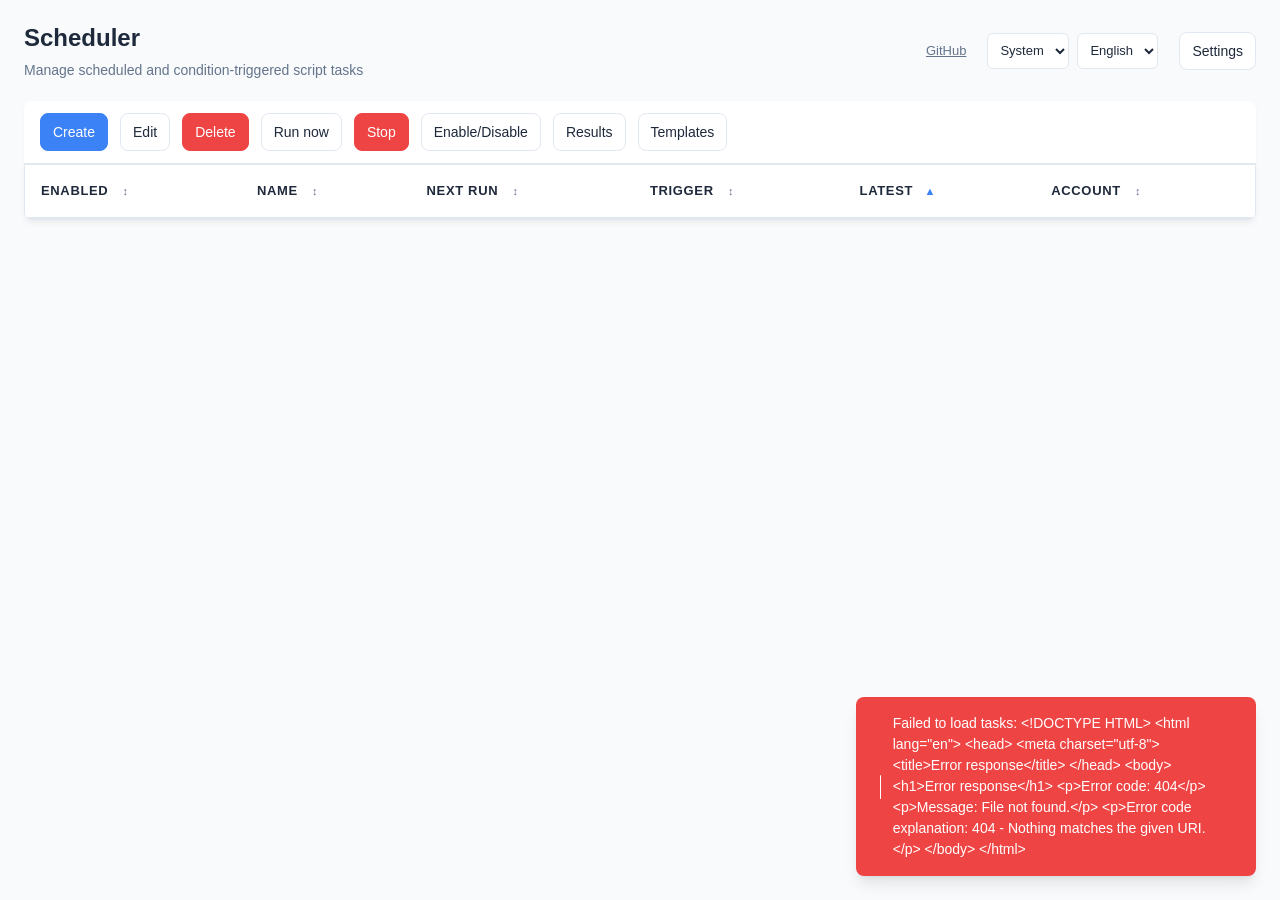
==== commit ea3ab3e8: "feat: fn-scheduler, add task sorting functionality and enhance template management" ====
--- a/fn-scheduler/app/www/index.html
+++ b/fn-scheduler/app/www/index.html
@@ -49,12 +49,30 @@
         <table id="taskTable">
           <thead>
             <tr>
-              <th data-i18n="table.enabled">是否启动</th>
-              <th data-i18n="table.name">任务名称</th>
-              <th data-i18n="table.next_run">下次运行时间</th>
-              <th data-i18n="table.trigger">触发类型</th>
-              <th data-i18n="table.latest_status">最新状态</th>
-              <th data-i18n="table.account">账号</th>
+              <th class="sortable-header" data-sort-key="enabled" tabindex="0" role="button" aria-sort="none">
+                <span class="sort-label" data-i18n="table.enabled">是否启动</span>
+                <span class="sort-indicator" aria-hidden="true"></span>
+              </th>
+              <th class="sortable-header" data-sort-key="name" tabindex="0" role="button" aria-sort="none">
+                <span class="sort-label" data-i18n="table.name">任务名称</span>
+                <span class="sort-indicator" aria-hidden="true"></span>
+              </th>
+              <th class="sortable-header" data-sort-key="next_run" tabindex="0" role="button" aria-sort="none">
+                <span class="sort-label" data-i18n="table.next_run">下次运行时间</span>
+                <span class="sort-indicator" aria-hidden="true"></span>
+              </th>
+              <th class="sortable-header" data-sort-key="trigger" tabindex="0" role="button" aria-sort="none">
+                <span class="sort-label" data-i18n="table.trigger">触发类型</span>
+                <span class="sort-indicator" aria-hidden="true"></span>
+              </th>
+              <th class="sortable-header" data-sort-key="latest_status" tabindex="0" role="button" aria-sort="none">
+                <span class="sort-label" data-i18n="table.latest_status">最新状态</span>
+                <span class="sort-indicator" aria-hidden="true"></span>
+              </th>
+              <th class="sortable-header" data-sort-key="account" tabindex="0" role="button" aria-sort="none">
+                <span class="sort-label" data-i18n="table.account">账号</span>
+                <span class="sort-indicator" aria-hidden="true"></span>
+              </th>
             </tr>
           </thead>
           <tbody></tbody>
@@ -233,9 +251,9 @@
                 <small data-i18n="field.settings.task_timeout_hint">脚本执行超过该时间会被终止，0 表示不限制。</small>
               </label>
               <label>
-                <span data-i18n="field.settings.condition_timeout">条件脚本超时（秒）</span>
+                <span data-i18n="field.settings.condition_timeout">条件脚本超时时间（秒）</span>
                 <input type="number" name="condition_timeout" min="1" step="1" required />
-                <small data-i18n="field.settings.condition_timeout_hint">事件触发里的条件脚本检测超时，最小 1 秒。</small>
+                <small data-i18n="field.settings.condition_timeout_hint">条件脚本执行超过该时间会被终止，最小 1 秒。</small>
               </label>
             </div>
           </section>
--- a/fn-scheduler/app/www/style.css
+++ b/fn-scheduler/app/www/style.css
@@ -112,7 +112,6 @@
   z-index: 50;
 }
 
-.btn-theme,
 .theme-select,
 .lang-select {
   color: var(--fg);
@@ -301,6 +300,50 @@
   letter-spacing: 0.05em;
 }
 
+#taskTable th.sortable-header {
+  cursor: pointer;
+  user-select: none;
+}
+
+#taskTable th.sortable-header:focus-visible {
+  outline: 2px solid var(--primary);
+  outline-offset: -2px;
+}
+
+#taskTable th.sortable-header:hover {
+  background: rgba(59, 130, 246, 0.06);
+}
+
+.sort-label {
+  display: inline-flex;
+  align-items: center;
+  gap: 8px;
+}
+
+.sort-indicator {
+  display: inline-flex;
+  align-items: center;
+  justify-content: center;
+  min-width: 14px;
+  margin-left: 6px;
+  color: var(--muted);
+  font-size: 11px;
+}
+
+#taskTable th[aria-sort="ascending"] .sort-indicator::before {
+  content: "▲";
+  color: var(--primary);
+}
+
+#taskTable th[aria-sort="descending"] .sort-indicator::before {
+  content: "▼";
+  color: var(--primary);
+}
+
+#taskTable th[aria-sort="none"] .sort-indicator::before {
+  content: "↕";
+}
+
 #taskTable td {
   padding: 16px;
   border-bottom: 1px solid var(--border);
@@ -334,6 +377,11 @@
   letter-spacing: 0.05em;
 }
 
+.status-pretask-failed {
+  background: #fde68a;
+  color: #92400e;
+}
+
 .status-success {
   background: #d1fae5;
   color: #065f46;
@@ -347,6 +395,11 @@
 .status-running {
   background: #dbeafe;
   color: #1e40af;
+}
+
+.status-condition-failed {
+  background: #fef3c7;
+  color: #92400e;
 }
 
 .status-unknown {
@@ -476,6 +529,10 @@
   grid-template-columns: repeat(auto-fit, minmax(200px, 1fr));
   margin-bottom: 0;
   gap: 8px;
+}
+
+.form-grid-single {
+  grid-template-columns: minmax(0, 1fr);
 }
 
 .settings-groups {
@@ -667,6 +724,16 @@
   border-top: 1px solid var(--border);
 }
 
+.confirm-modal-body {
+  padding: 1rem;
+}
+
+.confirm-modal-actions {
+  gap: 0.5rem;
+  padding: 1rem;
+  margin-top: 0;
+}
+
 /* 包装器样式 */
 .account-wrapper,
 .cron-input-wrapper,
